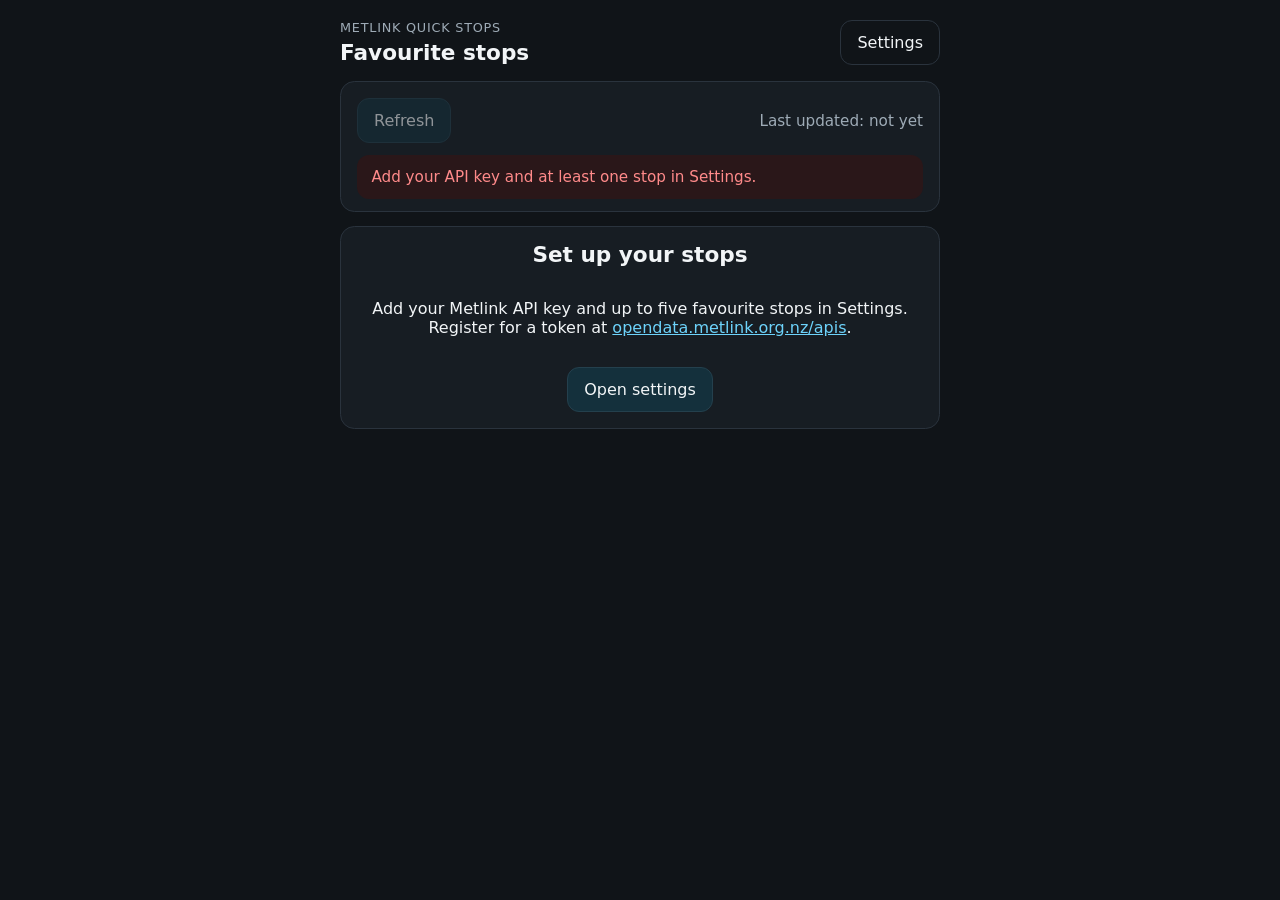
==== index.html @ b12b5d27 "First cut" ====
<!DOCTYPE html>
<html lang="en">
<head>
  <meta charset="UTF-8">
  <meta name="viewport" content="width=device-width, initial-scale=1">
  <meta name="theme-color" content="#101418">
  <meta name="description" content="Quick Metlink stop checker for five favourite Wellington stops.">
  <link rel="manifest" href="./manifest.json">
  <link rel="icon" href="./icons/icon-192.svg" type="image/svg+xml">
  <link rel="apple-touch-icon" href="./icons/icon-192.svg">
  <link rel="stylesheet" href="./styles.css">
  <title>Metlink Quick Stops</title>
</head>
<body>
  <main class="app-shell">
    <header class="topbar">
      <div>
        <p class="eyebrow">Metlink Quick Stops</p>
        <h1>Favourite stops</h1>
      </div>
      <nav class="topbar-actions" aria-label="Primary">
        <a class="button button-secondary" href="./settings.html">Settings</a>
      </nav>
    </header>

    <section class="panel panel-tight">
      <div class="toolbar">
        <button id="refreshButton" class="button" type="button">Refresh</button>
        <p id="lastUpdated" class="meta" aria-live="polite">Last updated: not yet</p>
      </div>
      <p id="statusMessage" class="status" aria-live="polite">Loading stops…</p>
    </section>

    <section id="stopsContainer" class="stops-list" aria-live="polite"></section>

    <section id="setupMessage" class="panel empty-state" hidden>
      <h2>Set up your stops</h2>
      <p>Add your Metlink API key and up to five favourite stops in Settings. Register for a token at <a href="https://opendata.metlink.org.nz/apis" target="_blank" rel="noreferrer">opendata.metlink.org.nz/apis</a>.</p>
      <a class="button" href="./settings.html">Open settings</a>
    </section>
  </main>

  <script src="./app.js"></script>
</body>
</html>
---- styles.css ----
:root {
  color-scheme: dark;
  --bg: #101418;
  --panel: #171d23;
  --panel-alt: #1d252d;
  --border: #2a333d;
  --text: #f2f5f7;
  --muted: #9eabb6;
  --accent: #6dd3fb;
  --accent-strong: #8be0ff;
  --danger: #ff8a8a;
  --danger-bg: #2a1719;
  --ok-bg: #142127;
  --ok-text: #9ae2ff;
}

* {
  box-sizing: border-box;
}

html {
  font-size: 16px;
}

body {
  margin: 0;
  min-height: 100vh;
  background: var(--bg);
  color: var(--text);
  font-family: system-ui, -apple-system, BlinkMacSystemFont, "Segoe UI", sans-serif;
}

a {
  color: var(--accent);
}

button,
input {
  font: inherit;
}

.app-shell {
  width: min(100%, 40rem);
  margin: 0 auto;
  padding: 1rem;
}

.app-shell-form {
  padding-bottom: 2rem;
}

.topbar {
  display: flex;
  justify-content: space-between;
  align-items: flex-start;
  gap: 0.75rem;
  margin-bottom: 1rem;
}

.topbar h1,
.stop-card-title,
.empty-state h2,
.stop-form-row h2 {
  margin: 0;
  font-size: 1.35rem;
  line-height: 1.15;
}

.eyebrow {
  margin: 0 0 0.35rem;
  color: var(--muted);
  font-size: 0.8rem;
  letter-spacing: 0.06em;
  text-transform: uppercase;
}

.topbar-actions {
  flex-shrink: 0;
}

.panel,
.stop-card {
  background: var(--panel);
  border: 1px solid var(--border);
  border-radius: 0.9rem;
}

.panel {
  padding: 1rem;
}

.panel-tight {
  padding-bottom: 0.75rem;
}

.toolbar {
  display: flex;
  justify-content: space-between;
  align-items: center;
  gap: 0.75rem;
  margin-bottom: 0.75rem;
}

.button {
  display: inline-flex;
  align-items: center;
  justify-content: center;
  min-height: 2.75rem;
  padding: 0.75rem 1rem;
  border: 1px solid #24404d;
  border-radius: 0.75rem;
  background: #14303c;
  color: var(--text);
  text-decoration: none;
  cursor: pointer;
}

.button:disabled {
  opacity: 0.55;
  cursor: wait;
}

.button-secondary {
  background: transparent;
  border-color: var(--border);
}

.status,
.helper-text,
.meta {
  margin: 0;
  color: var(--muted);
  font-size: 0.95rem;
}

.status {
  padding: 0.8rem 0.9rem;
  border-radius: 0.75rem;
  background: var(--panel-alt);
}

.status-subtle {
  margin-top: 1rem;
}

.status-ok {
  background: var(--ok-bg);
  color: var(--ok-text);
}

.status-error {
  background: var(--danger-bg);
  color: var(--danger);
}

.stops-list {
  display: grid;
  gap: 0.85rem;
  margin-top: 0.9rem;
}

.stop-card {
  padding: 0.9rem;
}

.stop-card-header {
  display: flex;
  justify-content: space-between;
  gap: 0.75rem;
  align-items: baseline;
  margin-bottom: 0.75rem;
}

.stop-card-subtitle {
  margin: 0.2rem 0 0;
  color: var(--muted);
  font-size: 0.9rem;
}

.stop-state {
  color: var(--muted);
  font-size: 0.95rem;
}

.arrivals {
  list-style: none;
  margin: 0;
  padding: 0;
}

.arrival-row {
  display: grid;
  gap: 0.2rem;
  padding: 0.7rem 0;
  border-top: 1px solid var(--border);
}

.arrival-row:first-child {
  border-top: 0;
  padding-top: 0;
}

.arrival-service {
  font-size: 0.95rem;
  color: var(--text);
}

.arrival-times {
  font-size: 1rem;
  font-variant-numeric: tabular-nums;
  color: var(--text);
}

.arrival-label {
  color: var(--muted);
}

.arrival-separator {
  color: var(--muted);
  padding: 0 0.15rem;
}

.empty-state {
  text-align: center;
  display: grid;
  gap: 0.9rem;
  justify-items: center;
}

.settings-form,
.stops-fields {
  display: grid;
  gap: 1rem;
}

.field-group,
.stop-form-row {
  display: grid;
  gap: 0.45rem;
}

.stop-form-row {
  padding-top: 0.9rem;
  border-top: 1px solid var(--border);
}

.stop-form-row:first-child {
  padding-top: 0;
  border-top: 0;
}

.field-label {
  font-size: 0.9rem;
  color: var(--muted);
}

.text-input {
  width: 100%;
  min-height: 2.75rem;
  padding: 0.7rem 0.8rem;
  border: 1px solid var(--border);
  border-radius: 0.75rem;
  background: #0f1419;
  color: var(--text);
}

.form-actions {
  display: grid;
  grid-template-columns: 1fr 1fr;
  gap: 0.75rem;
  margin-top: 0.25rem;
}

@media (min-width: 38rem) {
  .app-shell {
    padding: 1.25rem;
  }

  .arrival-row {
    grid-template-columns: minmax(0, 1fr) auto;
    align-items: baseline;
    gap: 0.75rem;
  }
}
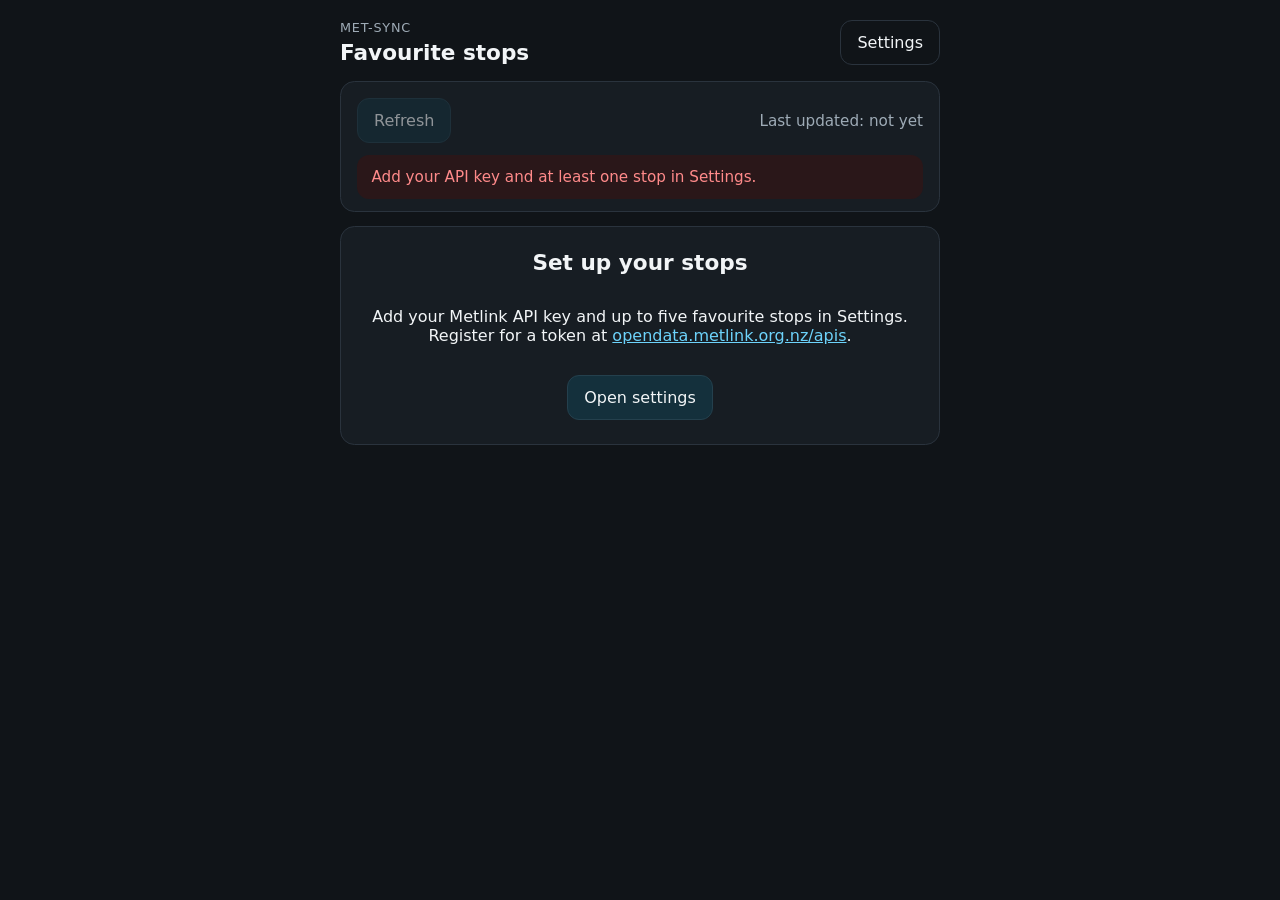
==== commit c5faa933: "Prompt 2" ====
--- a/index.html
+++ b/index.html
@@ -9,13 +9,13 @@
   <link rel="icon" href="./icons/icon-192.svg" type="image/svg+xml">
   <link rel="apple-touch-icon" href="./icons/icon-192.svg">
   <link rel="stylesheet" href="./styles.css">
-  <title>Metlink Quick Stops</title>
+  <title>Met-sync</title>
 </head>
 <body>
   <main class="app-shell">
     <header class="topbar">
       <div>
-        <p class="eyebrow">Metlink Quick Stops</p>
+        <p class="eyebrow">Met-sync</p>
         <h1>Favourite stops</h1>
       </div>
       <nav class="topbar-actions" aria-label="Primary">
@@ -33,7 +33,7 @@
 
     <section id="stopsContainer" class="stops-list" aria-live="polite"></section>
 
-    <section id="setupMessage" class="panel empty-state" hidden>
+    <section id="setupMessage" class="panel empty-state setup-message" hidden>
       <h2>Set up your stops</h2>
       <p>Add your Metlink API key and up to five favourite stops in Settings. Register for a token at <a href="https://opendata.metlink.org.nz/apis" target="_blank" rel="noreferrer">opendata.metlink.org.nz/apis</a>.</p>
       <a class="button" href="./settings.html">Open settings</a>
--- a/styles.css
+++ b/styles.css
@@ -227,6 +227,10 @@
   justify-items: center;
 }
 
+.setup-message {
+  padding: 1.5rem 1rem;
+}
+
 .settings-form,
 .stops-fields {
   display: grid;
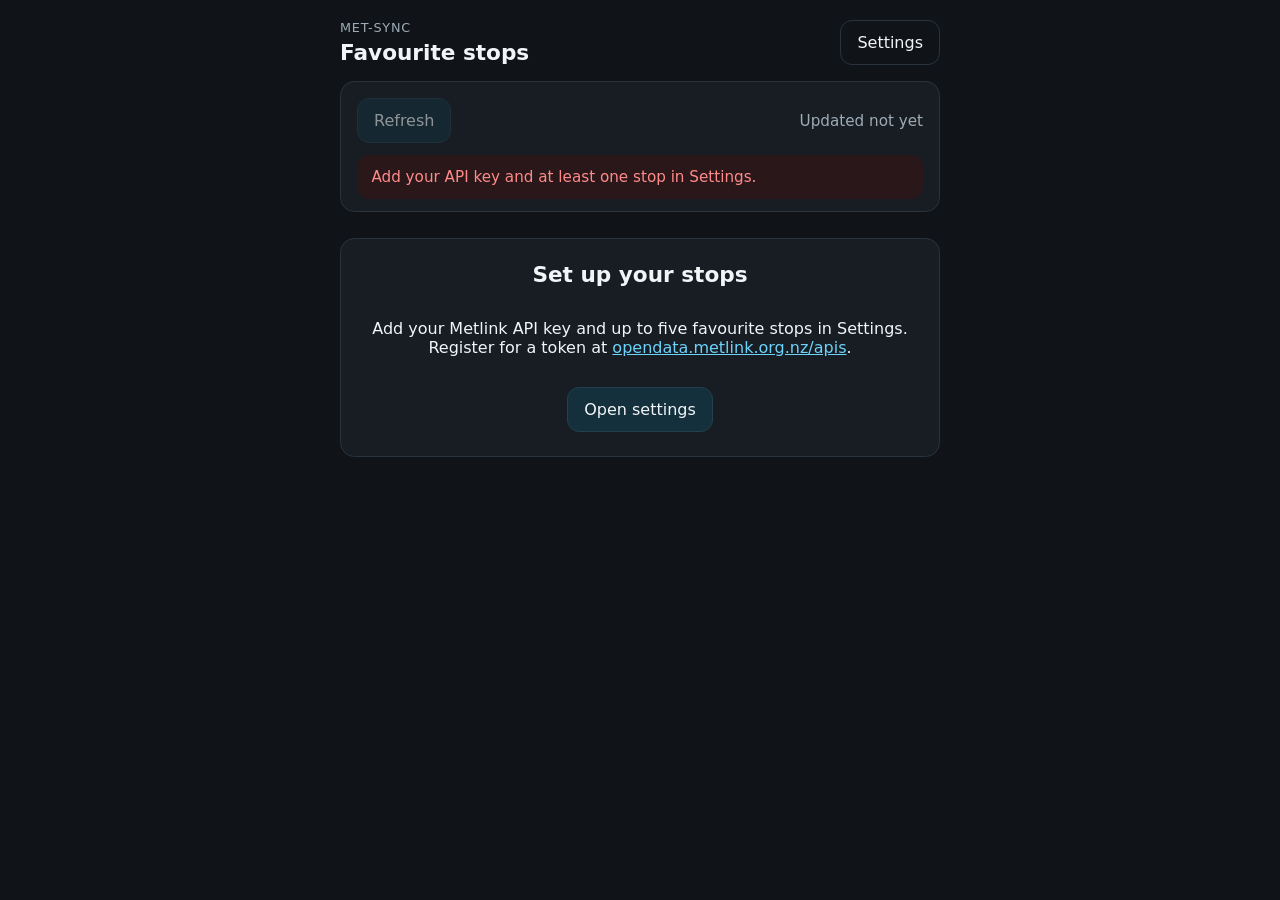
==== commit ca4f40cb: "Prompt 3" ====
--- a/index.html
+++ b/index.html
@@ -19,24 +19,24 @@
         <h1>Favourite stops</h1>
       </div>
       <nav class="topbar-actions" aria-label="Primary">
-        <a class="button button-secondary" href="./settings.html">Settings</a>
+        <a class="button button-secondary" href="/settings">Settings</a>
       </nav>
     </header>
 
     <section class="panel panel-tight">
       <div class="toolbar">
         <button id="refreshButton" class="button" type="button">Refresh</button>
-        <p id="lastUpdated" class="meta" aria-live="polite">Last updated: not yet</p>
+        <p id="lastUpdated" class="meta" aria-live="polite">Updated not yet</p>
       </div>
       <p id="statusMessage" class="status" aria-live="polite">Loading stops…</p>
     </section>
 
-    <section id="stopsContainer" class="stops-list" aria-live="polite"></section>
+    <section id="stopsContainer" class="stops-list panel-tight" aria-live="polite"></section>
 
     <section id="setupMessage" class="panel empty-state setup-message" hidden>
       <h2>Set up your stops</h2>
       <p>Add your Metlink API key and up to five favourite stops in Settings. Register for a token at <a href="https://opendata.metlink.org.nz/apis" target="_blank" rel="noreferrer">opendata.metlink.org.nz/apis</a>.</p>
-      <a class="button" href="./settings.html">Open settings</a>
+      <a class="button" href="/settings">Open settings</a>
     </section>
   </main>
 
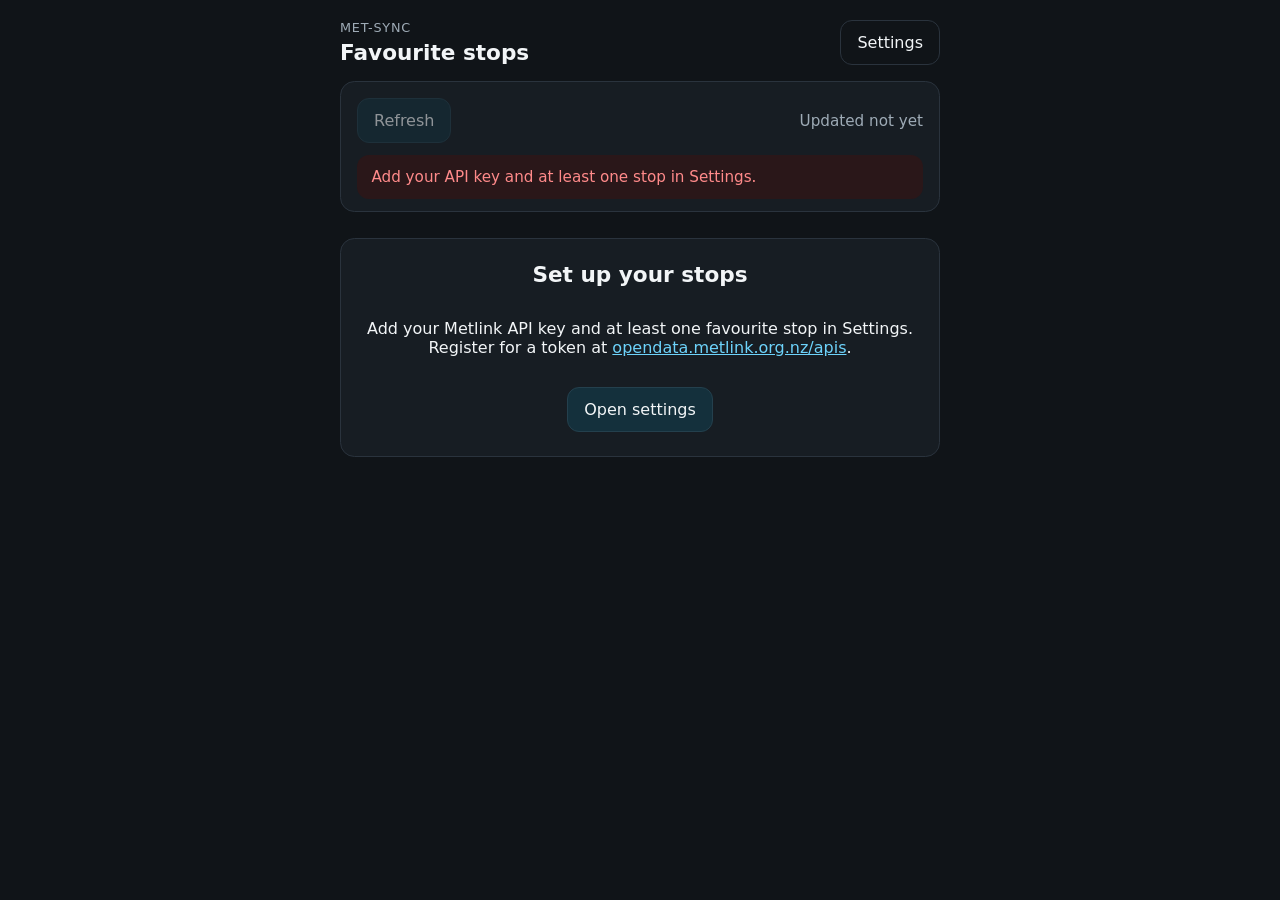
==== commit f0f109ad: "Support flexible stop ordering" ====
--- a/index.html
+++ b/index.html
@@ -4,7 +4,7 @@
   <meta charset="UTF-8">
   <meta name="viewport" content="width=device-width, initial-scale=1">
   <meta name="theme-color" content="#101418">
-  <meta name="description" content="Quick Metlink stop checker for five favourite Wellington stops.">
+  <meta name="description" content="Quick Metlink stop checker for your saved Wellington stops.">
   <link rel="manifest" href="./manifest.json">
   <link rel="icon" href="./icons/icon-192.svg" type="image/svg+xml">
   <link rel="apple-touch-icon" href="./icons/icon-192.svg">
@@ -19,7 +19,7 @@
         <h1>Favourite stops</h1>
       </div>
       <nav class="topbar-actions" aria-label="Primary">
-        <a class="button button-secondary" href="/settings">Settings</a>
+        <a class="button button-secondary" href="./settings">Settings</a>
       </nav>
     </header>
 
@@ -35,8 +35,8 @@
 
     <section id="setupMessage" class="panel empty-state setup-message" hidden>
       <h2>Set up your stops</h2>
-      <p>Add your Metlink API key and up to five favourite stops in Settings. Register for a token at <a href="https://opendata.metlink.org.nz/apis" target="_blank" rel="noreferrer">opendata.metlink.org.nz/apis</a>.</p>
-      <a class="button" href="/settings">Open settings</a>
+      <p>Add your Metlink API key and at least one favourite stop in Settings. Register for a token at <a href="https://opendata.metlink.org.nz/apis" target="_blank" rel="noreferrer">opendata.metlink.org.nz/apis</a>.</p>
+      <a class="button" href="./settings">Open settings</a>
     </section>
   </main>
 
--- a/styles.css
+++ b/styles.css
@@ -248,6 +248,28 @@
   border-top: 1px solid var(--border);
 }
 
+.stop-form-header,
+.stop-form-actions {
+  display: flex;
+  gap: 0.6rem;
+}
+
+.stop-form-header {
+  justify-content: space-between;
+  align-items: flex-start;
+  flex-wrap: wrap;
+}
+
+.stop-form-actions {
+  flex-wrap: wrap;
+  justify-content: flex-end;
+}
+
+.stop-action-button {
+  min-height: 2.35rem;
+  padding: 0.55rem 0.8rem;
+}
+
 .stop-form-row:first-child {
   padding-top: 0;
   border-top: 0;
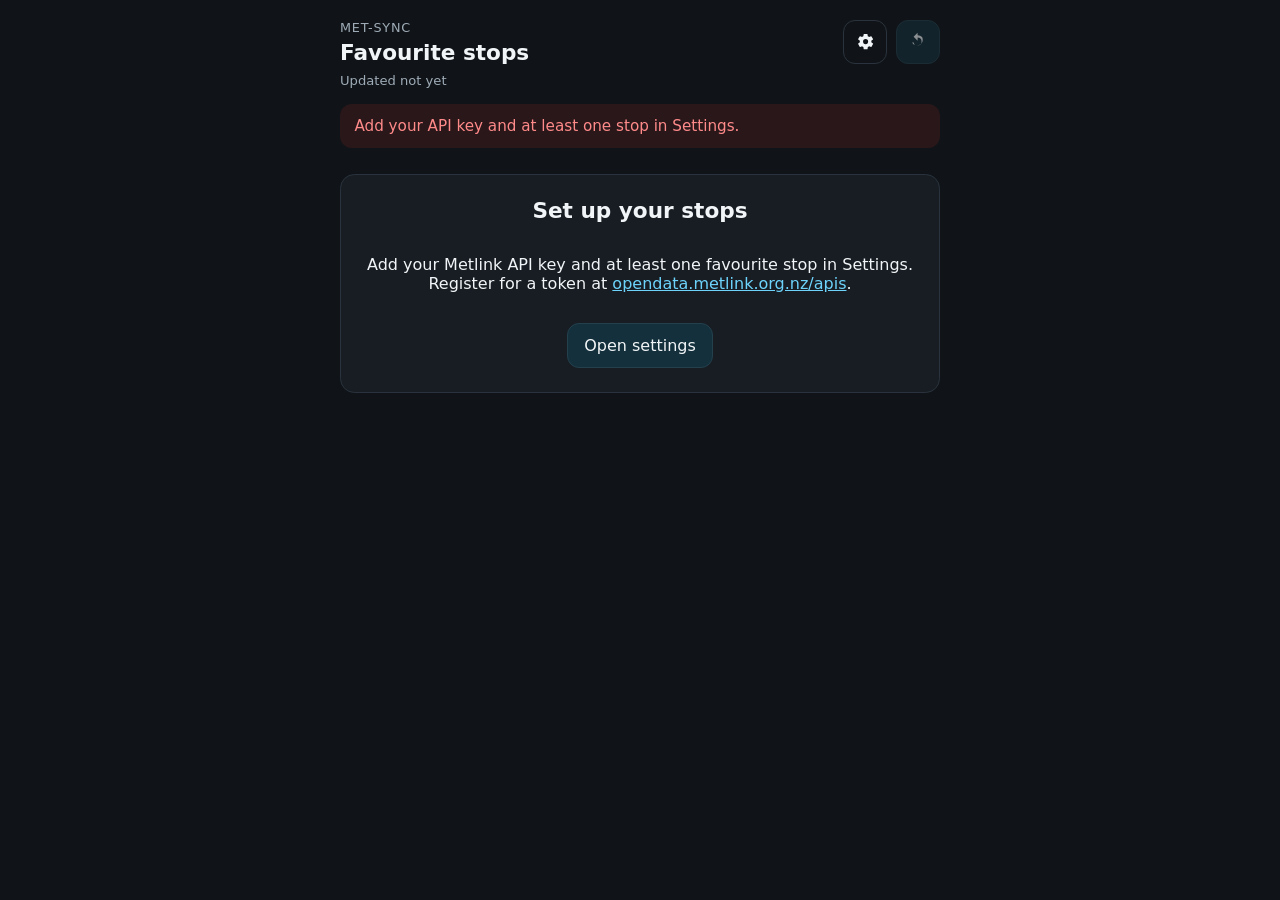
==== commit c71dfb98: "Tighten header controls and bump cache" ====
--- a/index.html
+++ b/index.html
@@ -17,17 +17,23 @@
       <div>
         <p class="eyebrow">Met-sync</p>
         <h1>Favourite stops</h1>
+        <p id="lastUpdated" class="meta meta-quiet" aria-live="polite">Updated not yet</p>
       </div>
       <nav class="topbar-actions" aria-label="Primary">
-        <a class="button button-secondary" href="./settings">Settings</a>
+        <a class="button button-secondary icon-button" href="./settings" aria-label="Open settings" title="Settings">
+          <svg class="icon-svg" viewBox="0 0 24 24" aria-hidden="true" focusable="false">
+            <path d="M19.14 12.94a7.94 7.94 0 0 0 .06-.94 7.94 7.94 0 0 0-.06-.94l2.03-1.58a.5.5 0 0 0 .12-.64l-1.92-3.32a.5.5 0 0 0-.6-.22l-2.39.96a7.2 7.2 0 0 0-1.63-.94l-.36-2.54a.5.5 0 0 0-.49-.42h-3.84a.5.5 0 0 0-.49.42l-.36 2.54a7.2 7.2 0 0 0-1.63.94l-2.39-.96a.5.5 0 0 0-.6.22L2.71 8.84a.5.5 0 0 0 .12.64l2.03 1.58a7.94 7.94 0 0 0-.06.94c0 .32.02.63.06.94L2.83 14.52a.5.5 0 0 0-.12.64l1.92 3.32a.5.5 0 0 0 .6.22l2.39-.96c.5.39 1.05.7 1.63.94l.36 2.54a.5.5 0 0 0 .49.42h3.84a.5.5 0 0 0 .49-.42l.36-2.54c.58-.24 1.13-.55 1.63-.94l2.39.96a.5.5 0 0 0 .6-.22l1.92-3.32a.5.5 0 0 0-.12-.64l-2.03-1.58ZM12 15.2A3.2 3.2 0 1 1 12 8.8a3.2 3.2 0 0 1 0 6.4Z" fill="currentColor"/>
+          </svg>
+        </a>
+        <button id="refreshButton" class="button icon-button" type="button" aria-label="Refresh arrivals" title="Refresh">
+          <svg class="icon-svg" viewBox="0 0 24 24" aria-hidden="true" focusable="false">
+            <path d="M17.65 6.35A7.95 7.95 0 0 0 12 4V1L7 6l5 5V7a5 5 0 1 1-4.9 6h-2.02A7 7 0 1 0 17.65 6.35Z" fill="currentColor"/>
+          </svg>
+        </button>
       </nav>
     </header>
 
-    <section class="panel panel-tight">
-      <div class="toolbar">
-        <button id="refreshButton" class="button" type="button">Refresh</button>
-        <p id="lastUpdated" class="meta" aria-live="polite">Updated not yet</p>
-      </div>
+    <section class="panel panel-status">
       <p id="statusMessage" class="status" aria-live="polite">Loading stops…</p>
     </section>
 
--- a/styles.css
+++ b/styles.css
@@ -76,6 +76,8 @@
 
 .topbar-actions {
   flex-shrink: 0;
+  display: flex;
+  gap: 0.55rem;
 }
 
 .panel,
@@ -93,12 +95,10 @@
   padding-bottom: 0.75rem;
 }
 
-.toolbar {
-  display: flex;
-  justify-content: space-between;
-  align-items: center;
-  gap: 0.75rem;
-  margin-bottom: 0.75rem;
+.panel-status {
+  padding: 0;
+  background: transparent;
+  border: 0;
 }
 
 .button {
@@ -125,6 +125,18 @@
   border-color: var(--border);
 }
 
+.icon-button {
+  width: 2.75rem;
+  min-width: 2.75rem;
+  padding: 0;
+}
+
+.icon-svg {
+  width: 1.2rem;
+  height: 1.2rem;
+  display: block;
+}
+
 .status,
 .helper-text,
 .meta {
@@ -137,6 +149,12 @@
   padding: 0.8rem 0.9rem;
   border-radius: 0.75rem;
   background: var(--panel-alt);
+}
+
+.meta-quiet {
+  margin-top: 0.45rem;
+  font-size: 0.82rem;
+  line-height: 1.2;
 }
 
 .status-subtle {
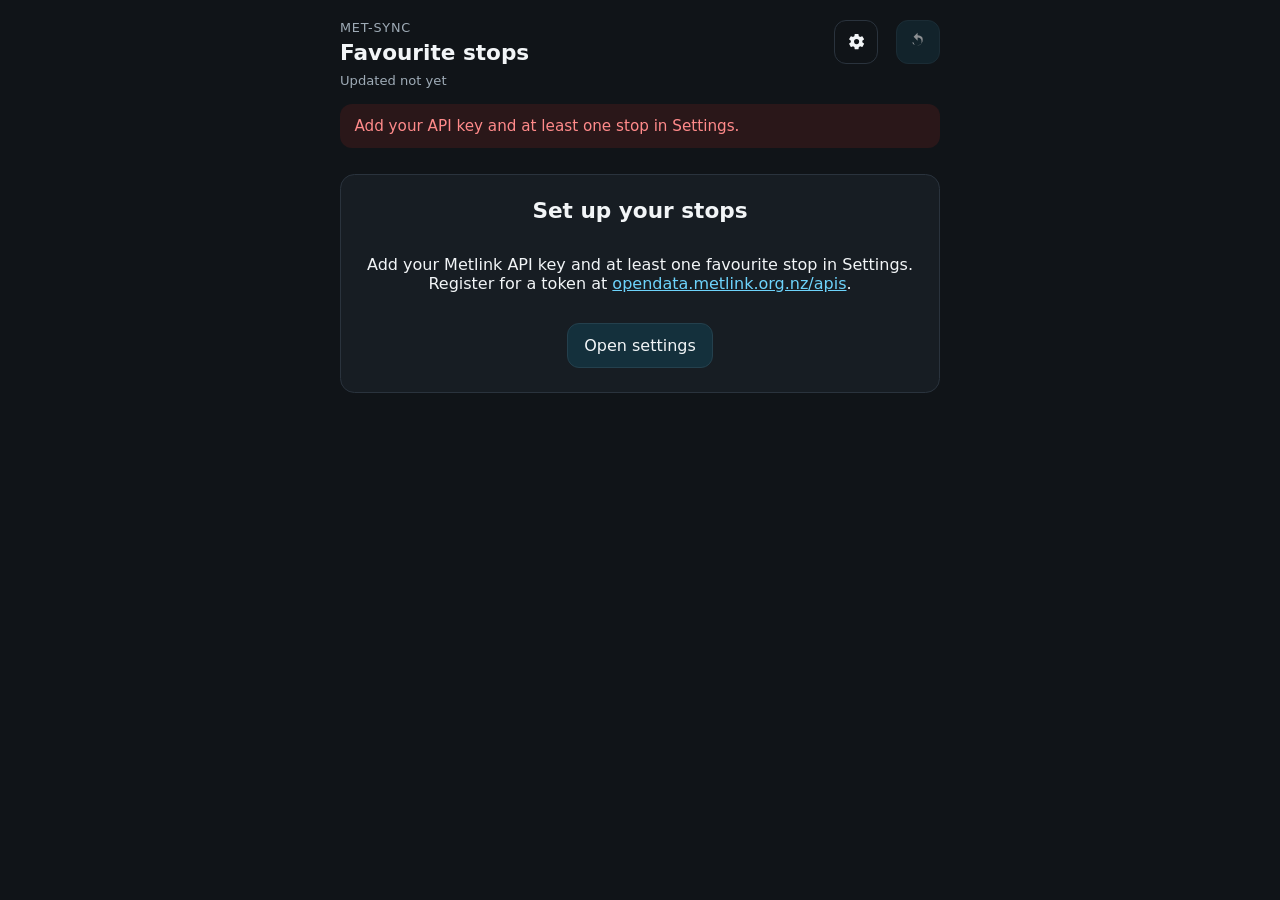
==== commit b6823da4: "Fix header icons and updated timestamp" ====
--- a/index.html
+++ b/index.html
@@ -33,9 +33,7 @@
       </nav>
     </header>
 
-    <section class="panel panel-status">
-      <p id="statusMessage" class="status" aria-live="polite">Loading stops…</p>
-    </section>
+    <p id="statusMessage" class="status status-floating" aria-live="polite">Loading stops…</p>
 
     <section id="stopsContainer" class="stops-list panel-tight" aria-live="polite"></section>
 
--- a/styles.css
+++ b/styles.css
@@ -77,7 +77,12 @@
 .topbar-actions {
   flex-shrink: 0;
   display: flex;
+  align-items: center;
   gap: 0.55rem;
+}
+
+.topbar-actions > * + * {
+  margin-left: 0.55rem;
 }
 
 .panel,
@@ -93,12 +98,6 @@
 
 .panel-tight {
   padding-bottom: 0.75rem;
-}
-
-.panel-status {
-  padding: 0;
-  background: transparent;
-  border: 0;
 }
 
 .button {
@@ -128,13 +127,16 @@
 .icon-button {
   width: 2.75rem;
   min-width: 2.75rem;
+  height: 2.75rem;
   padding: 0;
+  line-height: 1;
 }
 
 .icon-svg {
   width: 1.2rem;
   height: 1.2rem;
   display: block;
+  fill: currentColor;
 }
 
 .status,
@@ -149,6 +151,10 @@
   padding: 0.8rem 0.9rem;
   border-radius: 0.75rem;
   background: var(--panel-alt);
+}
+
+.status-floating {
+  margin-bottom: 0.9rem;
 }
 
 .meta-quiet {
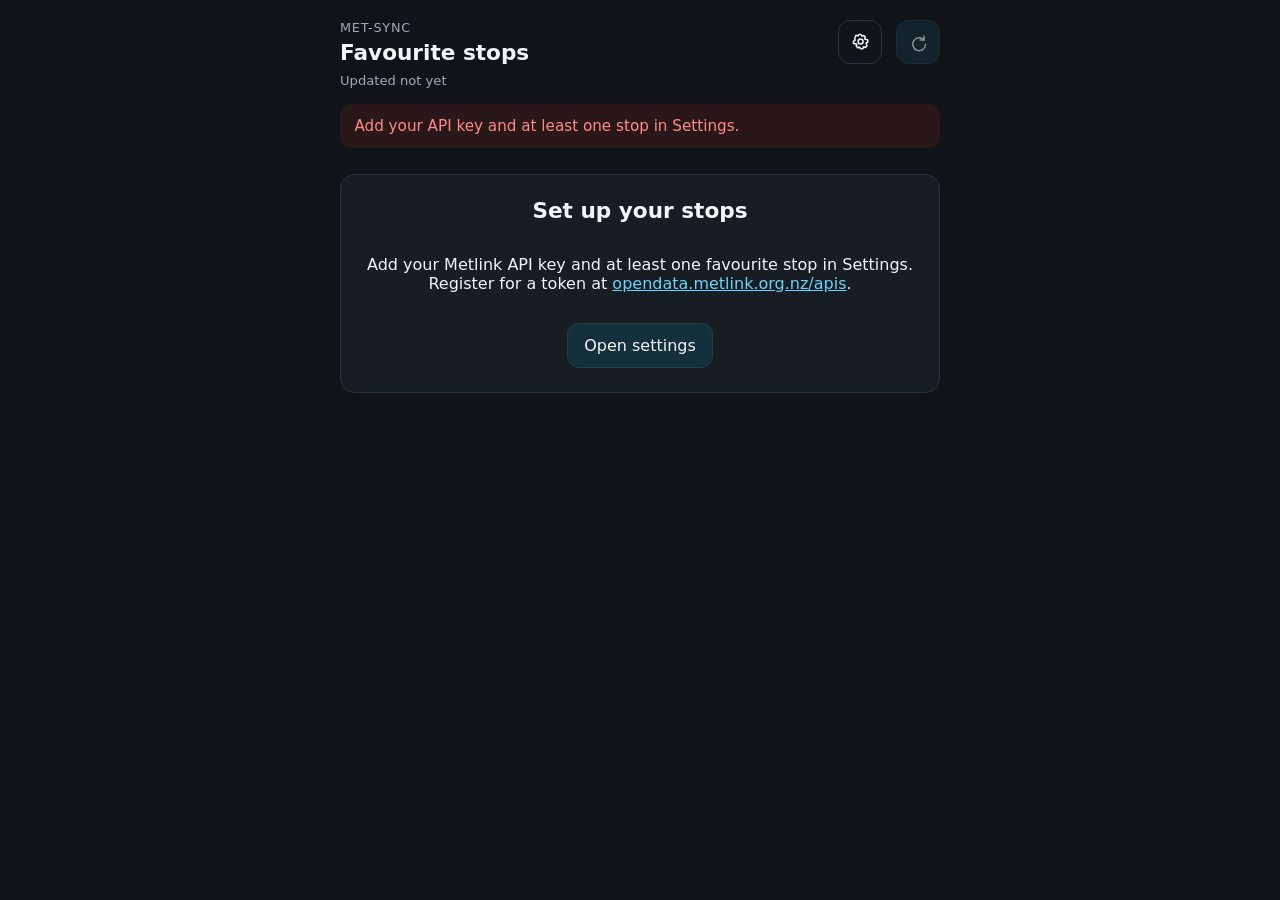
==== commit fa8bbb3c: "Fix header icon buttons" ====
--- a/index.html
+++ b/index.html
@@ -22,12 +22,14 @@
       <nav class="topbar-actions" aria-label="Primary">
         <a class="button button-secondary icon-button" href="./settings" aria-label="Open settings" title="Settings">
           <svg class="icon-svg" viewBox="0 0 24 24" aria-hidden="true" focusable="false">
-            <path d="M19.14 12.94a7.94 7.94 0 0 0 .06-.94 7.94 7.94 0 0 0-.06-.94l2.03-1.58a.5.5 0 0 0 .12-.64l-1.92-3.32a.5.5 0 0 0-.6-.22l-2.39.96a7.2 7.2 0 0 0-1.63-.94l-.36-2.54a.5.5 0 0 0-.49-.42h-3.84a.5.5 0 0 0-.49.42l-.36 2.54a7.2 7.2 0 0 0-1.63.94l-2.39-.96a.5.5 0 0 0-.6.22L2.71 8.84a.5.5 0 0 0 .12.64l2.03 1.58a7.94 7.94 0 0 0-.06.94c0 .32.02.63.06.94L2.83 14.52a.5.5 0 0 0-.12.64l1.92 3.32a.5.5 0 0 0 .6.22l2.39-.96c.5.39 1.05.7 1.63.94l.36 2.54a.5.5 0 0 0 .49.42h3.84a.5.5 0 0 0 .49-.42l.36-2.54c.58-.24 1.13-.55 1.63-.94l2.39.96a.5.5 0 0 0 .6-.22l1.92-3.32a.5.5 0 0 0-.12-.64l-2.03-1.58ZM12 15.2A3.2 3.2 0 1 1 12 8.8a3.2 3.2 0 0 1 0 6.4Z" fill="currentColor"/>
+            <circle cx="12" cy="12" r="3.1"></circle>
+            <path d="M19.4 15a1 1 0 0 0 .2 1.1l.1.1a1 1 0 0 1 0 1.4l-1.3 1.3a1 1 0 0 1-1.4 0l-.1-.1a1 1 0 0 0-1.1-.2 1 1 0 0 0-.6.9V20a1 1 0 0 1-1 1h-1.8a1 1 0 0 1-1-1v-.2a1 1 0 0 0-.7-.9 1 1 0 0 0-1.1.2l-.1.1a1 1 0 0 1-1.4 0l-1.3-1.3a1 1 0 0 1 0-1.4l.1-.1a1 1 0 0 0 .2-1.1 1 1 0 0 0-.9-.6H4a1 1 0 0 1-1-1v-1.8a1 1 0 0 1 1-1h.2a1 1 0 0 0 .9-.7 1 1 0 0 0-.2-1.1l-.1-.1a1 1 0 0 1 0-1.4L6 4.5a1 1 0 0 1 1.4 0l.1.1a1 1 0 0 0 1.1.2h.1a1 1 0 0 0 .6-.9V4a1 1 0 0 1 1-1h1.8a1 1 0 0 1 1 1v.2a1 1 0 0 0 .6.9 1 1 0 0 0 1.1-.2l.1-.1a1 1 0 0 1 1.4 0l1.3 1.3a1 1 0 0 1 0 1.4l-.1.1a1 1 0 0 0-.2 1.1v.1a1 1 0 0 0 .9.6H20a1 1 0 0 1 1 1v1.8a1 1 0 0 1-1 1h-.2a1 1 0 0 0-.9.6Z"></path>
           </svg>
         </a>
         <button id="refreshButton" class="button icon-button" type="button" aria-label="Refresh arrivals" title="Refresh">
           <svg class="icon-svg" viewBox="0 0 24 24" aria-hidden="true" focusable="false">
-            <path d="M17.65 6.35A7.95 7.95 0 0 0 12 4V1L7 6l5 5V7a5 5 0 1 1-4.9 6h-2.02A7 7 0 1 0 17.65 6.35Z" fill="currentColor"/>
+            <path d="M20 5v5h-5"></path>
+            <path d="M20 10a8 8 0 1 0 2 5.3"></path>
           </svg>
         </button>
       </nav>
--- a/styles.css
+++ b/styles.css
@@ -78,11 +78,7 @@
   flex-shrink: 0;
   display: flex;
   align-items: center;
-  gap: 0.55rem;
-}
-
-.topbar-actions > * + * {
-  margin-left: 0.55rem;
+  gap: 0.85rem;
 }
 
 .panel,
@@ -125,9 +121,12 @@
 }
 
 .icon-button {
+  flex: 0 0 2.75rem;
   width: 2.75rem;
   min-width: 2.75rem;
   height: 2.75rem;
+  min-height: 2.75rem;
+  aspect-ratio: 1 / 1;
   padding: 0;
   line-height: 1;
 }
@@ -136,7 +135,11 @@
   width: 1.2rem;
   height: 1.2rem;
   display: block;
-  fill: currentColor;
+  fill: none;
+  stroke: currentColor;
+  stroke-width: 1.9;
+  stroke-linecap: round;
+  stroke-linejoin: round;
 }
 
 .status,
